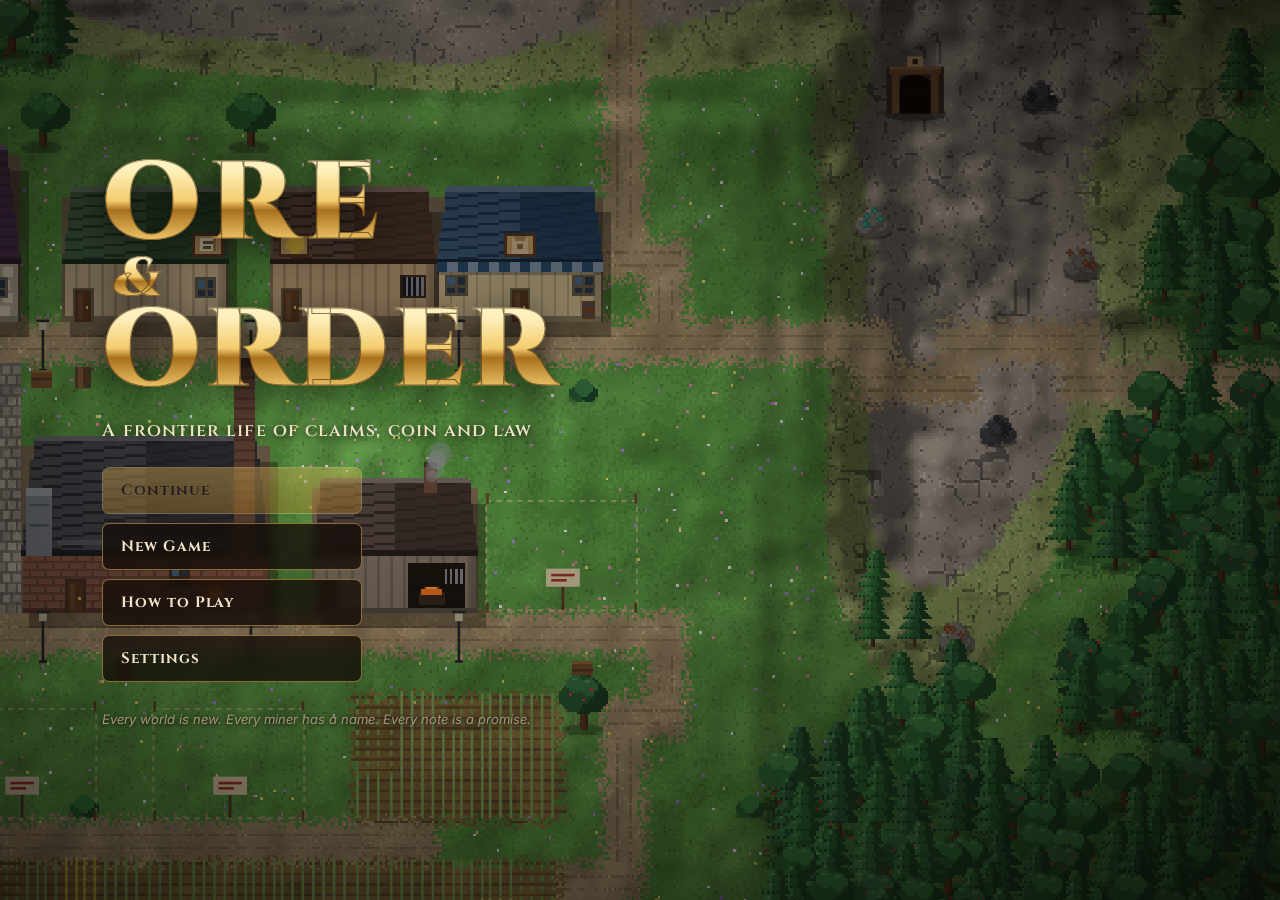
==== index.html @ 08220b55 "Ore & Order: frontier life sim with caves, quests and combat Browser game in plain JavaScript (no bu" ====
<!doctype html>
<html lang="en">
<head>
<meta charset="utf-8">
<meta name="viewport" content="width=device-width,initial-scale=1">
<title>Ore &amp; Order</title>
<link rel="preconnect" href="https://fonts.googleapis.com">
<link href="https://fonts.googleapis.com/css2?family=Cinzel:wght@600;700;900&family=Inter:wght@400;500;600;700;800&display=swap" rel="stylesheet">
<link rel="stylesheet" href="css/style.css?v=37">
</head>
<body>
<div id="app">
  <canvas id="view"></canvas>

  <!-- HUD -->
  <div id="hud" class="hidden">
    <div id="hudTL" class="glass">
      <img id="hPortrait" alt="" onclick="togglePanel('char')">
      <div class="who"><b id="hName"></b><span id="hRank"></span>
        <div class="bars">
          <div class="bar energy"><i id="hEnergy"></i><span>⚡ <em id="hEnergyN"></em></span></div>
          <div class="bar hunger"><i id="hHunger"></i><span>🍞 <em id="hHungerN"></em></span></div>
          <div class="bar hp" data-tip="Health. It comes back slowly out of a fight. Bandages and tonics heal at once."><i id="hHp"></i><span>❤ <em id="hHpN"></em></span></div>
          <div class="bar sta" data-tip="Stamina. Attacks and rolls use it. It refills in a moment."><i id="hSta"></i><span>💨 <em id="hStaN"></em></span></div>
        </div>
        <button id="eatBtn" onclick="eatQuick()" data-tip="Eat a loaf of bread (F). Buy bread at the Bakery or a store, or eat stew at the Inn.">🍞 Eat <b id="hBread">0</b></button>
        <div id="hPlot" class="plotline"></div>
      </div>
    </div>
    <div id="hudTC" class="glass">
      <div class="clockrow"><b id="hDay"></b><span id="hTime"></span><span id="hWeather"></span></div>
      <div class="sunline"><i id="sunDot"></i></div>
    </div>
    <div id="hudTR">
      <div class="glass wallet-h">
        <div data-tip="Bank notes: paper money the Bank issues"><img class="ico" id="icNotes"><b id="wNotes"></b></div>
        <div data-tip="Silver coins"><img class="ico" id="icSilver"><b id="wSilver"></b></div>
        <div data-tip="Gold coins"><img class="ico" id="icGold"><b id="wGold"></b></div>
        <div data-tip="What one bank note buys, in cents of silver. 100¢ = full value."><small>NOTE</small><b id="wValue"></b></div>
        <div data-tip="Carry load"><small>LOAD</small><b id="wLoad"></b></div>
      </div>
      <div class="glass mm"><canvas id="minimap" width="240" height="180"></canvas><button class="mmbtn" onclick="UI.overlay=!UI.overlay" data-tip="Ownership map (M)">⛳</button></div>
    </div>
    <div id="goalBox" class="glass" onclick="togglePanel('goals')" data-tip="Your next goal. Click for all goals (G)."></div>
    <div id="eventBar"></div>
    <div id="mayorBadge" class="glass hidden"></div>
    <div id="feed"></div>
    <div id="equipBar" class="glass"></div>
    <div id="quickbar" class="glass"></div>
    <div id="wantedBar"></div>
    <div id="questTrack" class="glass hidden" onclick="togglePanel('quests')" data-tip="Your tracked quest. Click for all quests (Q)."></div>
    <div id="hotbar" class="glass">
      <button data-p="pack" onclick="togglePanel('pack')"><span>🎒</span>Pack<kbd>I</kbd></button>
      <button data-p="char" onclick="togglePanel('char')"><span>🤠</span>Character<kbd>C</kbd></button>
      <button data-p="land" onclick="togglePanel('land')"><span>📜</span>Land<kbd>L</kbd></button>
      <button data-p="journal" onclick="togglePanel('journal')"><span>📓</span>Journal<kbd>J</kbd></button>
      <button data-p="town" onclick="togglePanel('town')"><span>🏛</span>Town<kbd>T</kbd></button>
      <button data-p="craft" onclick="togglePanel('craft')"><span>🔨</span>Craft<kbd>K</kbd></button>
      <button data-p="props" onclick="togglePanel('props')"><span>🏪</span>Business<kbd>P</kbd></button>
      <button data-p="quests" onclick="togglePanel('quests')"><span>📜</span>Quests<kbd>Q</kbd></button>
      <button data-p="goals" onclick="togglePanel('goals')"><span>🎯</span>Goals<kbd>G</kbd></button>
      <button data-p="leaders" onclick="togglePanel('leaders')"><span>🏆</span>Leaders<kbd>B</kbd></button>
      <button onclick="UI.overlay=!UI.overlay"><span>⛳</span>Owners<kbd>M</kbd></button>
      <button onclick="showScreen('pause')"><span>☰</span>Menu<kbd>Esc</kbd></button>
    </div>
    <div id="toasts"></div>
  </div>

  <!-- slide-over panel -->
  <aside id="panel" class="glass"><header><h2 id="panelTitle"></h2><button class="x" onclick="closePanel()">✕</button></header><div id="panelBody"></div></aside>

  <!-- building window -->
  <div id="win"><div class="winbox glass">
    <div class="winleft"><img id="winPortrait" alt=""><h2 id="winName"></h2><p id="winGreet"></p><div id="winSide"></div><button class="leave" onclick="closeWin()">Leave <kbd>Esc</kbd></button></div>
    <div id="winBody"></div></div></div>

  <!-- dialogue -->
  <div id="dialog" class="glass"><img id="dlgPortrait" alt=""><div class="dlgmain"><div id="dlgName"></div><div id="dlgMood"></div><p id="dlgText"></p><div id="dlgOpts"></div></div></div>

  <div id="mg"><div class="mgbox glass"><header><img id="mgIcon" class="ico big" alt=""><div><h2 id="mgTitle"></h2><p id="mgHelp"></p></div></header>
    <canvas id="mgCanvas"></canvas><footer><span id="mgStatus"></span><button id="mgSkip" onclick="mgSkip()">Do it the plain way (Fair)</button><button id="mgAgain" class="gold" onclick="mgAgain()">Again</button><button id="mgQuit" onclick="mgClose()">Stop</button></footer></div></div>
  <div id="elect"><div class="glass electbox" id="electBody"></div></div>
  <div id="fader"><span></span></div>
  <div id="tooltip"></div>

  <!-- screens -->
  <section id="loading" class="screen"><div class="loadbox"><div class="spinner"></div><p>Surveying the valley...</p></div></section>

  <section id="title" class="screen">
    <div class="titlebox">
      <div class="logo"><span class="l1">ORE</span><span class="amp">&amp;</span><span class="l2">ORDER</span></div>
      <p class="sub">A frontier life of claims, coin and law</p>
      <div class="menu">
        <button class="gold" id="btnContinue" onclick="loadGame()">Continue</button>
        <button onclick="openCreator()">New Game</button>
        <button onclick="showScreen('howto')">How to Play</button>
        <button onclick="showScreen('settings')">Settings</button>
      </div>
      <p class="foot">Every world is new. Every miner has a name. Every note is a promise.</p>
    </div>
  </section>

  <section id="newgame" class="screen">
    <div class="sheet glass">
      <h1>A New Arrival</h1>
      <div class="creator">
        <div class="cleft"><img id="ngPortrait" alt=""><label>Name<input id="ngName" maxlength="24"></label>
          <label>Skin</label><div id="ngSkins" class="swatches"></div><label>Hair</label><div id="ngHairs" class="swatches"></div></div>
        <div class="cright"><label>Background</label><div id="ngBgs"></div>
          <label>World seed <small class="dim">(the same seed makes the same valley)</small></label>
          <div class="row"><input id="ngSeed" type="number"><button onclick="NEW.seed=Math.floor(Math.random()*9e8);renderCreator()">🎲 New valley</button></div></div>
      </div>
      <div class="row end"><button onclick="showScreen('title')">Back</button><button class="gold big" onclick="beginNew()">Enter the valley</button></div>
    </div>
  </section>

  <section id="howto" class="screen">
    <div class="sheet glass howto">
      <h1>How to Play</h1>
      <div class="cols">
        <div><h3>Move and act</h3><ul>
          <li><kbd>W</kbd><kbd>A</kbd><kbd>S</kbd><kbd>D</kbd> or arrow keys to walk. Or click the ground.</li>
          <li><kbd>E</kbd> or <kbd>Space</kbd> to enter a door, talk to a person, or strike a deposit. Hold it to keep mining.</li>
          <li>Mouse wheel or <kbd>+</kbd> <kbd>-</kbd> to zoom.</li>
          <li><kbd>F</kbd> eat bread. <kbd>I</kbd> Pack · <kbd>C</kbd> Character · <kbd>L</kbd> Land · <kbd>J</kbd> Journal · <kbd>T</kbd> Town · <kbd>Q</kbd> Quests · <kbd>M</kbd> Owners map.</li></ul>
        <h3>Fight</h3><ul>
          <li>Click to attack at the mouse pointer (or hold <kbd>X</kbd>). Click again fast for a combo. The last hit of a combo hits hardest.</li>
          <li>Hold the click to charge a heavy blow. It breaks through and knocks enemies back.</li>
          <li><kbd>Shift</kbd> or right-click to roll. A roll at the last moment is a <b>perfect dodge</b>: time slows and your next hit is critical.</li>
          <li>Guns need cartridges. <kbd>R</kbd> reloads. Quick bar: <kbd>1</kbd> bandage · <kbd>2</kbd> tonic · <kbd>3</kbd> dynamite · <kbd>4</kbd> torch · <kbd>5</kbd> food.</li>
          <li>If your health reaches zero you wake at the inn. The doctor takes a quarter of your notes.</li></ul>
        <h3>Stay alive</h3><ul><li>Mining and work use energy. Sleep at the Inn.</li><li>Hunger goes down all day. Eat bread or stew.</li><li>If energy reaches zero you collapse and pay a doctor.</li></ul></div>
        <div><h3>Land and law</h3><ul>
          <li>Ore belongs to the owner of the plot. Stake Crown land at the Land Office.</li>
          <li>Buy land from its owner, or lease mining rights for 3 days.</li>
          <li>Claim jumping (mining land that is not yours) can get you fined.</li>
          <li>Owners pay land tax each day. Three unpaid days and the Crown takes the plot.</li></ul>
        <h3>Work and trade</h3><ul><li>Sell ore at the Market. Prices fall when the shelves are full.</li><li>The Refinery turns ore into metal. The Smithy turns metal into tools. Work shifts there for wages.</li><li>Tools change your stats. A pickaxe gives more ore. A lantern lets you mine at night.</li></ul></div>
        <div><h3>Shops and demand</h3><ul>
          <li>The town wants bread, fuel and tools every day. Shops never quite keep up. The notice board in the plaza lists orders: deliver goods there for good money.</li>
          <li>Craft at a furnace, an anvil or an oven (<kbd>K</kbd>). Cut timber with an axe. Harvest wheat in the fields.</li>
          <li>Buy any business, or buy a town lot and build one. You set its prices, what it makes and the wage (<kbd>P</kbd>).</li>
          <li>Stand for mayor at Town Hall. The mayor sets taxes, the bread price cap, note printing and town projects.</li>
          <li>Goals (<kbd>G</kbd>) and weekly challenges give rewards. The Leaderboard (<kbd>B</kbd>) ranks you against the town each week.</li></ul>
        <h3>Caves, quests and the law</h3><ul>
          <li>Seven caves lie in the hills. Each level is deeper and more dangerous. Mine gem veins with a pickaxe. Dynamite opens cracked walls with hidden rooms.</li>
          <li>A <b>!</b> over a person means a quest. A <b>?</b> means they wait for you. The main story starts with the mayor.</li>
          <li>People have families and friends. If you hurt or kill a person, the sheriff hunts you and their kin want revenge. Kill twice and a posse rides out. Surrender to the sheriff to settle.</li>
          <li>The Sheriff posts bounties. Some want the outlaw alive: beat them until they give up, press <kbd>E</kbd> to tie them and walk them in.</li>
          <li>Own a plot to farm: till with a hoe, plant seeds, water with a can. Buy chickens, sheep, cows and pigs at the Ranch.</li></ul>
        <h3>Money</h3><ul>
          <li>Three kinds of money: <b>bank notes</b> (paper), <b>silver coins</b> and <b>gold coins</b>.</li>
          <li>The Bank keeps silver and gold in its vault. A note keeps its full value while the vault holds enough metal.</li>
          <li>Town Hall prints new notes to pay its bills. Too many notes and each note buys less: prices go up.</li>
          <li>If the vault runs low, the Bank stops changing notes for coin.</li>
          <li>The Mint makes coins from silver and gold ingots.</li>
          <li>Borrow from the Bank against your land. Repay in 10 days or lose the land.</li></ul></div>
      </div>
      <div class="row end"><button class="gold" onclick="showScreen(S.demo?'title':'pause')">Back</button></div>
    </div>
  </section>

  <section id="settings" class="screen">
    <div class="sheet glass narrow"><h1>Settings</h1>
      <div class="set"><label>Master volume</label><input type="range" min="0" max="1" step=".05" data-set="master"></div>
      <div class="set"><label>Sound effects</label><input type="range" min="0" max="1" step=".05" data-set="sfx"></div>
      <div class="set"><label>Ambience</label><input type="range" min="0" max="1" step=".05" data-set="amb"></div>
      <div class="set"><label>Music</label><input type="range" min="0" max="1" step=".05" data-set="music"></div>
      <div class="set"><label>Game speed <small class="dim">(game minutes each second)</small></label><input type="range" min="3" max="20" step="1" data-set="speed"><b id="spdVal"></b></div>
      <div class="set"><label>Particle effects</label><input type="range" min=".25" max="1" step=".25" data-set="fx"></div>
      <div class="row end"><button class="gold" onclick="showScreen(S.demo?'title':'pause')">Back</button></div>
    </div>
  </section>

  <section id="workshop" class="screen">
    <div class="sheet glass workshop"><h1>Quest Workshop</h1>
      <p class="dim">Write your own quests in the quest script. Check finds mistakes. Load adds the quests to this game and keeps them in this browser for every new game.</p>
      <div class="wsgrid"><textarea id="wsText" spellcheck="false"></textarea><div id="wsOut" class="wsout"></div></div>
      <div class="row end"><button onclick="wsHelp()">Script reference</button><button onclick="$('#wsText').value=WORKSHOP_SAMPLE;wsCheck()">Example quest</button><button onclick="wsCheck()">Check</button><button class="gold" onclick="wsLoad()">Load into the game</button><button onclick="showScreen(S.demo?'title':'pause')">Back</button></div>
    </div>
  </section>

  <section id="pause" class="screen">
    <div class="titlebox small"><div class="logo sm"><span class="l1">ORE</span><span class="amp">&amp;</span><span class="l2">ORDER</span></div>
      <div class="menu"><button class="gold" onclick="resume()">Resume</button><button onclick="saveGame()">Save game</button><button onclick="showScreen('howto')">How to Play</button><button onclick="openWorkshop()">Quest Workshop</button><button onclick="showScreen('settings')">Settings</button><button onclick="quitToTitle()">Save and quit to title</button></div></div>
  </section>
</div>

<script src="js/core.js?v=37"></script>
<script src="js/world.js?v=37"></script>
<script src="js/econ.js?v=37"></script>
<script src="js/biz.js?v=37"></script>
<script src="js/events.js?v=37"></script>
<script src="js/data2.js?v=37"></script>
<script src="js/npc.js?v=37"></script>
<script src="js/fx.js?v=37"></script>
<script src="js/render.js?v=37"></script>
<script src="js/icons2.js?v=37"></script>
<script src="js/sprites2.js?v=37"></script>
<script src="js/ents.js?v=37"></script>
<script src="js/combat.js?v=37"></script>
<script src="js/caves.js?v=37"></script>
<script src="js/quests.js?v=37"></script>
<script src="js/social.js?v=37"></script>
<script src="js/farm.js?v=37"></script>
<script src="js/questdata.js?v=37"></script>
<script src="js/ui.js?v=37"></script>
<script src="js/ui2.js?v=37"></script>
<script src="js/ui3.js?v=37"></script>
<script src="js/minigames.js?v=37"></script>
<script src="js/main.js?v=37"></script>
<script>
  // static icons and settings bindings
  document.getElementById('icNotes').src=iconOf('notes');document.getElementById('icSilver').src=iconOf('silver');document.getElementById('icGold').src=iconOf('gold');
  document.querySelectorAll('[data-set]').forEach(el=>{const k=el.dataset.set;el.value=SET[k];const upd=()=>{SET[k]=+el.value;if(k==='speed')document.getElementById('spdVal').textContent=SET.speed;saveSettings()};el.oninput=upd;upd()});
</script>
</body>
</html>
---- css/style.css ----
:root{
  --ink:#120d08;--glass:rgba(24,18,12,.86);--glass2:rgba(38,29,20,.92);--line:rgba(212,165,74,.32);--line2:rgba(212,165,74,.6);
  --brass:#d4a54a;--brass2:#f3cc6e;--text:#f1e4c8;--dim:#a8957a;--red:#e8705e;--green:#9ad672;--blue:#86b8e6;--warn:#f0b050;
  --shadow:0 10px 40px rgba(0,0,0,.55),0 2px 0 rgba(255,220,150,.06) inset;
  --serif:'Cinzel',Georgia,serif;--sans:'Inter',system-ui,'Segoe UI',sans-serif}
*{box-sizing:border-box}
html,body{margin:0;height:100%;background:#0c0906;color:var(--text);font:13px/1.45 var(--sans);overflow:hidden;user-select:none}
#app{position:fixed;inset:0}
#view{position:absolute;inset:0;width:100%;height:100%;display:block}
.hidden{display:none!important}
.dim{color:var(--dim)}.bad{color:var(--red)}.good{color:var(--green)}.warn{color:var(--warn)}small{font-size:11px}
kbd{display:inline-block;min-width:18px;padding:0 5px;border:1px solid var(--line2);border-bottom-width:2px;border-radius:4px;font:700 10px var(--sans);color:var(--brass2);text-align:center;background:rgba(0,0,0,.3)}
.glass{background:linear-gradient(180deg,var(--glass2),var(--glass));border:1px solid var(--line);border-radius:12px;box-shadow:var(--shadow);backdrop-filter:blur(6px)}
button{font:600 12px var(--sans);color:var(--text);background:linear-gradient(180deg,#3a2c1e,#2a2016);border:1px solid var(--line2);border-radius:7px;padding:5px 10px;cursor:pointer;transition:transform .08s,background .15s,box-shadow .15s}
button:hover{background:linear-gradient(180deg,#4a3826,#33271a);box-shadow:0 0 0 1px var(--brass) inset,0 0 14px rgba(212,165,74,.25)}
button:active{transform:translateY(1px)}
button:disabled{opacity:.38;cursor:default;box-shadow:none}
button.gold{background:linear-gradient(180deg,#e9bd5c,#b8862a);color:#2a1a08;border-color:#ffe29a;text-shadow:0 1px 0 rgba(255,255,255,.3)}
button.gold:hover{background:linear-gradient(180deg,#f6cf72,#c8963a)}
button.big{padding:9px 16px;font-size:13px}
input{font:600 13px var(--sans);color:var(--text);background:rgba(0,0,0,.35);border:1px solid var(--line2);border-radius:7px;padding:7px 10px;outline:none}
input:focus{border-color:var(--brass2);box-shadow:0 0 0 3px rgba(212,165,74,.18)}
input[type=range]{padding:0;accent-color:var(--brass);width:220px}
h1,h2,h3,h4{font-family:var(--serif);color:var(--brass2);margin:0}
h4{font-size:12px;letter-spacing:.08em;margin:14px 0 6px;text-transform:uppercase;color:var(--brass)}
.ico{width:20px;height:20px;image-rendering:pixelated;vertical-align:middle}.ico.big{width:36px;height:36px}
.row{display:flex;gap:8px;align-items:center;flex-wrap:wrap;margin:8px 0}.row.end{justify-content:flex-end;margin-top:18px}
.row>span{min-width:70px;color:var(--dim)}

/* ---------- HUD ---------- */
#hud{position:absolute;inset:0;pointer-events:none;transition:opacity .3s}
#hud.dim{opacity:.25}
#hud>*{pointer-events:auto}
#hudTL{position:absolute;left:14px;top:14px;display:flex;gap:10px;padding:10px 14px 10px 10px;align-items:center}
#hPortrait{width:64px;height:64px;border-radius:10px;border:2px solid var(--brass);image-rendering:pixelated;cursor:pointer;background:#2a1e14}
.who b{font:700 15px var(--serif);color:var(--text);display:block}.who #hRank{font-size:11px;color:var(--brass2);letter-spacing:.06em;text-transform:uppercase}
.bars{display:flex;flex-direction:column;gap:4px;margin-top:6px;width:190px}
.bar{position:relative;height:14px;background:rgba(0,0,0,.45);border-radius:7px;overflow:hidden;border:1px solid rgba(255,255,255,.08)}
.bar i{position:absolute;left:0;top:0;bottom:0;border-radius:7px;transition:width .3s}
.bar.energy i{background:linear-gradient(90deg,#3a8ad0,#7ad0ff)}.bar.hunger i{background:linear-gradient(90deg,#c87a2a,#f0c060)}
.bar.low i{animation:pulse 1s infinite}
.bar span{position:absolute;left:8px;top:-1px;font:700 10px var(--sans);text-shadow:0 1px 2px #000}
.bar em{font-style:normal}
@keyframes pulse{50%{filter:brightness(1.8)}}
.plotline{font-size:11px;color:var(--dim);margin-top:5px;max-width:240px;white-space:nowrap;overflow:hidden;text-overflow:ellipsis}
#hudTC{position:absolute;left:50%;top:14px;transform:translateX(-50%);padding:8px 18px 10px;min-width:250px;text-align:center}
.clockrow{display:flex;gap:12px;justify-content:center;align-items:baseline}
.clockrow b{font:700 15px var(--serif);color:var(--brass2)}#hTime{font:800 18px var(--sans);letter-spacing:.04em}#hWeather{color:var(--dim);font-size:12px}
.sunline{position:relative;height:6px;margin-top:6px;border-radius:3px;background:linear-gradient(90deg,#1a2240,#e08a40 10%,#8ac8f0 30%,#8ac8f0 70%,#e0703a 88%,#1a2240)}
#sunDot{position:absolute;top:-4px;width:14px;height:14px;margin-left:-7px;border-radius:50%;background:radial-gradient(#fff6c0,#ffc040);box-shadow:0 0 12px #ffb020;transition:left .3s}
#sunDot.moon{background:radial-gradient(#ffffff,#c8d4ff);box-shadow:0 0 10px #a8b8ff}
#hudTR{position:absolute;right:14px;top:14px;display:flex;flex-direction:column;gap:8px;align-items:flex-end}
.wallet-h{display:flex;gap:14px;padding:8px 14px;align-items:center}
.wallet-h div{display:flex;flex-direction:column;align-items:center;gap:1px;min-width:34px}
.wallet-h b{font:800 13px var(--sans)}.wallet-h small{font-size:9px;color:var(--dim);letter-spacing:.1em}
.wallet-h #wValue small{display:block;font-size:8px;color:var(--red)}
.mm{position:relative;padding:6px;line-height:0}
#minimap{width:240px;height:180px;border-radius:8px;image-rendering:pixelated}
.mmbtn{position:absolute;right:10px;bottom:10px;padding:2px 7px;font-size:14px}
#feed{position:absolute;left:14px;bottom:86px;width:420px;display:flex;flex-direction:column-reverse;gap:3px;pointer-events:none!important}
.fl{font-size:12px;padding:4px 10px;background:rgba(14,10,6,.6);border-left:3px solid var(--line2);border-radius:4px;text-shadow:0 1px 2px #000}
.c-law{border-color:#e8705e}.c-bank{border-color:#86b8e6}.c-land{border-color:#9ad672}.c-econ{border-color:#d4a54a}.c-you{border-color:#f3e3c0}.c-people{border-color:#b48af0}
#equipBar{position:absolute;left:14px;bottom:14px;display:flex;gap:6px;padding:7px}
.eq{position:relative;width:44px;height:44px;border-radius:8px;background:rgba(0,0,0,.35);border:1px solid var(--line);display:grid;place-items:center}
.eq .ico{width:32px;height:32px}.eq.empty{opacity:.35}
.eq i{position:absolute;left:4px;bottom:3px;height:3px;border-radius:2px;background:var(--green);max-width:36px}
#hotbar{position:absolute;left:50%;bottom:14px;transform:translateX(-50%);display:flex;gap:4px;padding:6px}
#hotbar button{display:flex;flex-direction:column;align-items:center;gap:1px;min-width:66px;padding:5px 6px 4px;font-size:11px;background:transparent;border-color:transparent}
#hotbar button span{font-size:18px;line-height:1.1}
#hotbar button kbd{margin-top:2px;font-size:9px}
#hotbar button:hover,#hotbar button.on{background:rgba(212,165,74,.14);border-color:var(--line2)}
#toasts{position:absolute;left:50%;top:84px;transform:translateX(-50%);display:flex;flex-direction:column;gap:6px;align-items:center;pointer-events:none!important;width:min(560px,90vw)}
.toast{display:flex;gap:10px;align-items:center;padding:9px 16px;border-radius:10px;background:rgba(22,16,10,.94);border:1px solid var(--line2);box-shadow:0 8px 30px rgba(0,0,0,.5);animation:tin .35s cubic-bezier(.2,1.4,.4,1);font-weight:500;max-width:100%}
.toast .ti{display:grid;place-items:center;width:22px;height:22px;border-radius:50%;background:var(--brass);color:#1a1208;font-weight:900;font-size:12px;flex:none}
.toast.bad{border-color:var(--red)}.toast.bad .ti{background:var(--red)}.toast.good .ti{background:var(--green)}.toast.law{border-color:#c890ff}.toast.law .ti{background:#c890ff}
.toast.level .ti{background:#7ad0ff}.toast.ach{background:linear-gradient(90deg,#3a2a10,#1e160c);border-color:var(--brass2);box-shadow:0 0 30px rgba(243,204,110,.35);font-size:14px}
.toast.ach .ti{background:none;font-size:20px;width:auto}
.toast.out{animation:tout .5s forwards}
@keyframes tin{from{opacity:0;transform:translateY(-14px) scale(.9)}}@keyframes tout{to{opacity:0;transform:translateY(-10px)}}

/* ---------- side panel ---------- */
#panel{position:absolute;right:14px;top:280px;bottom:84px;width:400px;display:flex;flex-direction:column;transform:translateX(440px);opacity:0;transition:transform .3s cubic-bezier(.2,.9,.3,1),opacity .25s;pointer-events:none}
#panel.open{transform:none;opacity:1;pointer-events:auto}
#panel header,.winbox header{display:flex;justify-content:space-between;align-items:center;padding:12px 14px;border-bottom:1px solid var(--line)}
#panel h2{font-size:17px}.x{padding:3px 9px}
#panelBody{overflow:auto;padding:4px 14px 16px;flex:1}
#panelBody::-webkit-scrollbar,#winBody::-webkit-scrollbar{width:8px}#panelBody::-webkit-scrollbar-thumb,#winBody::-webkit-scrollbar-thumb{background:var(--line2);border-radius:4px}
.wallet{display:grid;grid-template-columns:1fr 1fr;gap:6px;margin-top:10px}
.wallet>div{display:grid;grid-template-columns:24px 1fr;grid-template-rows:auto auto;column-gap:6px;align-items:center;padding:7px 9px;border-radius:8px;background:rgba(0,0,0,.28);border:1px solid var(--line)}
.wallet .ico{grid-row:span 2;width:24px;height:24px}.wallet b{font-size:14px}.wallet small{color:var(--dim)}
.wallet.small{grid-template-columns:1fr;gap:4px}.wallet.small>div{padding:4px 8px;display:flex;gap:6px}
.bankico{font-size:18px;grid-row:span 2}
.loadbar{position:relative;height:18px;border-radius:9px;background:rgba(0,0,0,.4);margin:10px 0;overflow:hidden;border:1px solid var(--line)}
.loadbar i{position:absolute;inset:0 auto 0 0;background:linear-gradient(90deg,#6a4a22,#b8862a)}.loadbar span{position:relative;z-index:1;padding-left:10px;font-size:11px;font-weight:700;line-height:18px}
.grid{display:grid;grid-template-columns:repeat(3,1fr);gap:6px}
.slot{position:relative;display:flex;flex-direction:column;align-items:center;gap:3px;padding:8px 4px;border-radius:9px;background:rgba(0,0,0,.28);border:1px solid var(--line);text-align:center}
.slot .cnt{position:absolute;top:4px;right:7px;font-weight:800;color:var(--brass2)}.slot .nm{font-size:11px}.slot button{padding:2px 8px;font-size:11px}
.eqrow{display:flex;gap:8px;align-items:center;padding:6px 0;border-bottom:1px solid rgba(212,165,74,.12);flex-wrap:wrap}
.slotname{width:40px;text-transform:uppercase;font-size:10px;color:var(--dim);letter-spacing:.08em}
.eqrow .dim{font-size:11px;flex:1 1 100%;padding-left:48px}.eqrow button{margin-left:auto;padding:2px 8px;font-size:11px}
.dur{width:60px;height:5px;border-radius:3px;background:rgba(0,0,0,.4);overflow:hidden}.dur i{display:block;height:100%;background:var(--green)}
.charhead{display:flex;gap:12px;align-items:center;margin-top:10px}.portrait{width:96px;height:96px;border-radius:12px;border:2px solid var(--brass);image-rendering:pixelated}
.rank{color:var(--brass2);font-family:var(--serif);font-weight:700}.nw{margin-top:4px}.nw b{color:var(--green);font-size:15px}
.chart{width:100%;margin-top:6px;border-radius:8px;background:rgba(0,0,0,.25);border:1px solid rgba(212,165,74,.15)}
.skill{margin:8px 0}.skill .lvl{float:right;color:var(--brass2);font-weight:700}.xpbar{height:7px;border-radius:4px;background:rgba(0,0,0,.4);margin:4px 0;overflow:hidden}.xpbar i{display:block;height:100%;background:linear-gradient(90deg,#7a5a20,#f3cc6e)}
.rep{position:relative;height:10px;border-radius:5px;background:linear-gradient(90deg,#c84a3a,#4a4038 50%,#5aa04a)}.rep i{position:absolute;top:-4px;width:6px;height:18px;margin-left:-3px;background:#fff;border-radius:3px;box-shadow:0 0 6px #000}
table{width:100%;border-collapse:collapse}td,th{padding:5px 4px;border-bottom:1px solid rgba(212,165,74,.12);text-align:left;vertical-align:middle}th{font-size:10px;color:var(--dim);letter-spacing:.08em;text-transform:uppercase;font-weight:600}
.kv td:last-child{text-align:right;font-weight:600}
.achs{display:grid;grid-template-columns:1fr 1fr;gap:6px}.ach{padding:7px 8px;border-radius:8px;background:rgba(0,0,0,.25);border:1px solid rgba(255,255,255,.06);opacity:.45;display:grid;grid-template-columns:22px 1fr;column-gap:6px}
.ach span{grid-row:span 2;filter:grayscale(1)}.ach b{font-size:11px}.ach small{color:var(--dim);font-size:10px}.ach.got{opacity:1;border-color:var(--brass);background:linear-gradient(135deg,rgba(212,165,74,.18),rgba(0,0,0,.2))}.ach.got span{filter:none}
.deed{padding:9px 11px;border-radius:9px;background:rgba(0,0,0,.25);border:1px solid var(--line);margin:6px 0}.deed>div{margin-top:5px;display:flex;gap:6px;flex-wrap:wrap}
.deed.offer{border-color:var(--brass2);background:rgba(212,165,74,.1)}
.dep{display:inline-flex;align-items:center;gap:3px;padding:2px 6px;border-radius:5px;background:rgba(255,255,255,.05);font-size:11px}.dep .ico{width:16px;height:16px}.vein{color:#fff;background:#b8862a;padding:0 4px;border-radius:3px;font-size:9px}
.chk{display:flex;gap:8px;align-items:center;cursor:pointer}
.chips{display:flex;gap:5px;flex-wrap:wrap;margin:10px 0}.chip{padding:3px 10px;border-radius:12px;font-size:11px}.chip.on{background:var(--brass);color:#1a1208}
.journal .je,.je{padding:6px 8px 6px 10px;border-left:3px solid var(--line2);margin:4px 0;background:rgba(0,0,0,.2);border-radius:4px;font-size:12px}.jt{display:block;font-size:10px;color:var(--dim)}
.tabs{display:flex;gap:4px;margin:10px 0 6px;border-bottom:1px solid var(--line);padding-bottom:6px;flex-wrap:wrap}.tab{background:transparent;border-color:transparent}.tab.on{background:rgba(212,165,74,.18);border-color:var(--line2);color:var(--brass2)}
.stats4{display:grid;grid-template-columns:repeat(4,1fr);gap:6px;margin:8px 0}.stats4>div{padding:8px;border-radius:8px;background:rgba(0,0,0,.28);border:1px solid var(--line);text-align:center}.stats4 small{display:block;color:var(--dim);font-size:10px}.stats4 b{font-size:15px}
.census tr{cursor:pointer}.census tr:hover td{background:rgba(212,165,74,.08)}.dot{display:inline-block;width:9px;height:9px;border-radius:50%;margin-right:4px}
.prices td{padding:4px}.prices .btns{white-space:nowrap}.prices .btns button{padding:2px 7px;font-size:11px;margin:1px}.spark{display:block;width:60px;height:20px}
.laws{display:flex;flex-direction:column;gap:6px;margin-top:8px}.law{padding:9px 11px;border-radius:8px;background:rgba(0,0,0,.25);border:1px solid var(--line)}.law p{margin:3px 0 0;color:var(--dim)}
.banner{padding:9px 12px;border-radius:8px;margin:8px 0;font-weight:600}.banner.bad{background:rgba(232,112,94,.15);border:1px solid var(--red);color:#ffb0a4}
.bigval{font:800 28px var(--sans);color:var(--brass2);margin:12px 0}.bigval small{display:block;font:500 12px var(--sans);color:var(--dim)}

/* ---------- building window ---------- */
#win{position:absolute;inset:0;display:grid;place-items:center;background:rgba(5,3,2,.55);opacity:0;pointer-events:none;transition:opacity .2s}
#win.show{opacity:1;pointer-events:auto}
.winbox{display:grid;grid-template-columns:230px 1fr;width:min(1020px,94vw);height:min(680px,88vh);overflow:hidden;transform:scale(.96);transition:transform .25s cubic-bezier(.2,1.3,.4,1)}
#win.show .winbox{transform:none}
.winleft{padding:18px;border-right:1px solid var(--line);background:linear-gradient(180deg,rgba(212,165,74,.08),transparent);display:flex;flex-direction:column;gap:10px}
#winPortrait{width:194px;height:194px;border-radius:12px;border:2px solid var(--brass);image-rendering:pixelated;object-fit:cover;box-shadow:0 6px 24px rgba(0,0,0,.5)}
.winleft h2{font-size:18px}#winGreet{margin:0;font-style:italic;color:var(--dim)}.leave{margin-top:auto}
#winBody{overflow:auto;padding:8px 22px 22px}
.cards{display:grid;grid-template-columns:1fr 1fr;gap:10px;margin-top:12px}.card{padding:14px;border-radius:10px;background:rgba(0,0,0,.28);border:1px solid var(--line)}.card p{color:var(--dim);margin:6px 0 10px}
.job{display:flex;gap:12px;align-items:center;padding:12px;border-radius:10px;background:rgba(0,0,0,.28);border:1px solid var(--line);margin:10px 0}.job>div{flex:1}
.prog{height:10px;border-radius:5px;background:rgba(0,0,0,.45);margin:6px 0;overflow:hidden}.prog i{display:block;height:100%;background:linear-gradient(90deg,#b8862a,#f3cc6e);transition:width .4s}
.office{display:grid;grid-template-columns:auto 1fr;gap:16px;margin-top:12px;align-items:start}#plotmap{width:400px;height:300px;border-radius:8px;border:1px solid var(--line2);cursor:crosshair;image-rendering:pixelated;display:block;margin-bottom:6px}
.office button.big{display:block;width:100%;margin:8px 0}

/* ---------- dialogue ---------- */
#dialog{position:absolute;left:50%;bottom:90px;transform:translate(-50%,30px);width:min(720px,94vw);display:flex;gap:16px;padding:16px;opacity:0;pointer-events:none;transition:all .25s cubic-bezier(.2,1.2,.4,1)}
#dialog.show{opacity:1;transform:translate(-50%,0);pointer-events:auto}
#dlgPortrait{width:128px;height:128px;border-radius:12px;border:2px solid var(--brass);image-rendering:pixelated;flex:none}
.dlgmain{flex:1}#dlgName{font:700 17px var(--serif);color:var(--brass2)}#dlgName small{font:600 11px var(--sans);margin-left:6px}#dlgMood{font-size:11px;color:var(--dim)}
#dlgText{font-size:15px;margin:8px 0 10px;min-height:44px;line-height:1.5}
#dlgOpts{display:flex;flex-direction:column;gap:4px}#dlgOpts button{text-align:left;background:rgba(0,0,0,.25);border-color:var(--line)}#dlgOpts .k{display:inline-block;width:18px;color:var(--brass2);font-weight:800}

/* ---------- screens ---------- */
.screen{position:absolute;inset:0;display:none;place-items:center;z-index:20}
.screen.show{display:grid;animation:fadein .4s}
@keyframes fadein{from{opacity:0}}
#loading{background:radial-gradient(#1e160e,#080604)}.loadbox{text-align:center;font-family:var(--serif);color:var(--brass2);font-size:16px}
.spinner{width:46px;height:46px;margin:0 auto 14px;border:3px solid var(--line);border-top-color:var(--brass2);border-radius:50%;animation:spin 1s linear infinite}@keyframes spin{to{transform:rotate(360deg)}}
#title,#pause{background:radial-gradient(ellipse at 30% 50%,rgba(0,0,0,.15),rgba(5,3,2,.75))}
#title{justify-items:start;padding-left:8vw}
.titlebox{display:flex;flex-direction:column;gap:14px;align-items:flex-start}
.titlebox.small{align-items:center}
.logo{font-family:var(--serif);font-weight:900;line-height:.85;display:flex;flex-direction:column;filter:drop-shadow(0 6px 18px rgba(0,0,0,.7))}
.logo span{background:linear-gradient(180deg,#fff2c0 10%,#f3cc6e 45%,#a8701e 55%,#f3cc6e 90%);-webkit-background-clip:text;background-clip:text;color:transparent;-webkit-text-stroke:1px rgba(60,35,10,.6)}
.logo .l1{font-size:110px;letter-spacing:.08em}.logo .l2{font-size:110px;letter-spacing:.04em}.logo .amp{font-size:54px;margin:4px 0 4px 8px;font-style:italic}
.logo.sm .l1,.logo.sm .l2{font-size:56px}.logo.sm .amp{font-size:28px}
.sub{font:600 18px var(--serif);color:var(--text);margin:4px 0 10px;letter-spacing:.06em;text-shadow:0 2px 8px #000}
.menu{display:flex;flex-direction:column;gap:9px;width:260px}.menu button{padding:12px 18px;font:700 15px var(--serif);letter-spacing:.06em;text-align:left;background:rgba(20,14,8,.78);backdrop-filter:blur(4px)}
.menu button.gold{background:linear-gradient(180deg,#e9bd5c,#b8862a)}
.foot{color:var(--dim);font-style:italic;margin-top:14px;text-shadow:0 1px 4px #000}
.sheet{width:min(980px,94vw);max-height:90vh;overflow:auto;padding:24px 28px}.sheet.narrow{width:min(520px,94vw)}.sheet h1{font-size:28px;margin-bottom:14px}
#newgame,#howto,#settings{background:rgba(5,3,2,.7)}
.creator{display:grid;grid-template-columns:260px 1fr;gap:26px}
.cleft{display:flex;flex-direction:column;gap:8px}#ngPortrait{width:180px;height:180px;border-radius:12px;border:2px solid var(--brass);image-rendering:pixelated;align-self:center}
.cleft label,.cright label{font:700 11px var(--sans);color:var(--brass);letter-spacing:.08em;text-transform:uppercase;display:flex;flex-direction:column;gap:5px;margin-top:6px}
.swatches{display:flex;gap:6px;flex-wrap:wrap;align-items:center}.sw{width:26px;height:26px;border-radius:50%;padding:0;border:2px solid rgba(0,0,0,.5)}.sw.on{border-color:var(--brass2);box-shadow:0 0 0 2px var(--brass2)}
#ngBgs{display:grid;gap:8px}.bgcard{display:flex;flex-direction:column;align-items:flex-start;gap:3px;text-align:left;padding:12px 14px;background:rgba(0,0,0,.3)}
.bgcard b{font:700 15px var(--serif);color:var(--brass2)}.bgcard small{color:var(--text);font-size:12px;font-weight:500}.bgcard span{font-size:11px;color:var(--dim)}
.bgcard.on{border-color:var(--brass2);background:linear-gradient(135deg,rgba(212,165,74,.22),rgba(0,0,0,.3));box-shadow:0 0 0 1px var(--brass2) inset}
.howto .cols{display:grid;grid-template-columns:repeat(3,1fr);gap:22px}.howto h3{font-size:15px;margin:10px 0 6px}.howto ul{margin:0;padding-left:18px;color:var(--text)}.howto li{margin:5px 0}
.set{display:flex;align-items:center;gap:12px;justify-content:space-between;margin:12px 0}.set label{flex:1}
#fader{position:absolute;inset:0;display:grid;place-items:center;background:#000;opacity:0;pointer-events:none;z-index:15}
#fader span{font:700 22px var(--serif);color:var(--brass2)}
#fader.go{animation:fade 1.6s}
@keyframes fade{0%{opacity:0}25%{opacity:.92}70%{opacity:.92}100%{opacity:0}}
#tooltip{position:fixed;z-index:50;max-width:280px;padding:7px 10px;border-radius:7px;background:rgba(14,10,6,.96);border:1px solid var(--line2);font-size:12px;pointer-events:none;opacity:0;transition:opacity .12s}
#tooltip.show{opacity:1}
@media (max-width:900px){#panel{top:14px;width:calc(100vw - 28px)}#hudTR .mm{display:none}#feed{display:none}#hotbar button{min-width:44px;font-size:0}#hotbar button span{font-size:18px}.winbox{grid-template-columns:1fr}.winleft{display:none}.logo .l1,.logo .l2{font-size:64px}.creator,.howto .cols{grid-template-columns:1fr}#hudTC{top:auto;bottom:80px}}

/* ---------- v2: goals, events, businesses, board, elections, leaderboard ---------- */
#toasts{top:118px}
#goalBox{position:absolute;left:14px;top:142px;width:300px;padding:9px 12px;cursor:pointer;display:flex;flex-direction:column;gap:2px}
#goalBox small{font-size:9px;letter-spacing:.12em;color:var(--brass)}#goalBox b{font:700 14px var(--serif);color:var(--text)}#goalBox span{font-size:11px;color:var(--dim)}
.gbar{height:6px;border-radius:3px;background:rgba(0,0,0,.45);overflow:hidden;margin-top:4px}.gbar i{display:block;height:100%;background:linear-gradient(90deg,#4a8a3a,#9ad672);transition:width .4s}
#eventBar{position:absolute;left:50%;top:76px;transform:translateX(-50%);display:flex;gap:6px}
.ev{display:flex;gap:5px;align-items:center;padding:3px 10px 3px 7px;border-radius:14px;background:rgba(40,20,10,.85);border:1px solid #e0a040;font-size:12px;font-weight:600;animation:tin .4s;cursor:default}
.ev span{color:#ffd890}
#mayorBadge{position:absolute;left:14px;top:236px;padding:6px 12px;font-size:12px}
.c-event{border-color:#ffb040}.toast.event{border-color:#ffb040;background:linear-gradient(90deg,#3a2408,#1e160c)}.toast.event .ti{background:#ffb040}
.recipes{display:grid;grid-template-columns:repeat(auto-fill,minmax(190px,1fr));gap:8px;margin:8px 0}
.rcard{display:flex;flex-direction:column;gap:5px;padding:10px;border-radius:10px;background:rgba(0,0,0,.28);border:1px solid var(--line)}
.rcard.ok{border-color:rgba(154,214,114,.55)}.rout{display:flex;gap:8px;align-items:center}.rout b{font-size:13px}.rin{display:flex;flex-direction:column;gap:3px;font-size:12px;font-weight:700}.rcard button{align-self:flex-start}
.orders{display:flex;flex-direction:column;gap:6px;margin-top:8px}
.order{display:grid;grid-template-columns:44px 1fr auto;gap:10px;align-items:center;padding:9px 12px;border-radius:10px;background:rgba(0,0,0,.28);border:1px solid var(--line)}
.order .btns{display:flex;flex-direction:column;align-items:flex-end;gap:4px}
.pollrow{display:grid;grid-template-columns:150px 1fr 50px;gap:10px;align-items:center;margin:6px 0}.pollrow.big{grid-template-columns:200px 1fr 60px;font-size:15px}
.pbar{height:14px;border-radius:7px;background:rgba(0,0,0,.4);overflow:hidden}.pbar i{display:block;height:100%;border-radius:7px;transition:width 1.6s cubic-bezier(.2,.9,.3,1)}
#elect{position:absolute;inset:0;display:grid;place-items:center;background:rgba(5,3,2,.7);opacity:0;pointer-events:none;transition:opacity .3s;z-index:12}
#elect.show{opacity:1;pointer-events:auto}.electbox{width:min(640px,92vw);padding:26px 30px}.electbox h1{font-size:30px;margin-bottom:6px}.electbox h2{margin:18px 0 14px;font-size:22px}
.lb td{padding:5px 6px}.lb tr.you td{background:rgba(243,204,110,.14);color:var(--brass2);font-weight:700}.lb td:last-child{text-align:right;font-weight:700}
.goal{padding:8px 10px;border-radius:8px;margin:5px 0;background:rgba(0,0,0,.22);border:1px solid rgba(255,255,255,.06);display:flex;flex-direction:column;gap:2px}
.goal.done{opacity:.55}.goal.now{border-color:var(--brass2);background:linear-gradient(135deg,rgba(212,165,74,.16),rgba(0,0,0,.2))}.goal.locked{opacity:.4}.goal small{color:var(--dim)}
.policies td{padding:7px 6px}.policies .btns{white-space:nowrap;text-align:right}.policies .pv{display:inline-block;min-width:110px;text-align:center}
.card.done{border-color:var(--green);background:rgba(154,214,114,.08)}
@media (max-width:900px){#goalBox{display:none}#eventBar{top:auto;bottom:140px}}

/* ---------- v3: work mini-games, eat button ---------- */
#mg{position:absolute;inset:0;display:grid;place-items:center;background:rgba(5,3,2,.72);opacity:0;pointer-events:none;transition:opacity .2s;z-index:14}
#mg.show{opacity:1;pointer-events:auto}
.mgbox{width:min(820px,96vw);padding:14px 18px 12px;display:flex;flex-direction:column;gap:10px}
.mgbox header{display:flex;gap:12px;align-items:center}.mgbox h2{font-size:18px}.mgbox header p{margin:2px 0 0;color:var(--dim);font-size:12px}
#mgCanvas{width:100%;aspect-ratio:760/400;border-radius:10px;border:1px solid var(--line2);cursor:pointer;background:#120a06;touch-action:none}
.mgbox footer{display:flex;gap:8px;align-items:center;justify-content:flex-end}#mgStatus{margin-right:auto;color:var(--dim);font-size:12px}
#eatBtn{margin-top:6px;padding:3px 10px;font-size:12px}#eatBtn.pulse{animation:pulse 1s infinite;border-color:var(--warn)}
.worders td{vertical-align:middle}
#dlgOpts button.gold{background:linear-gradient(180deg,#e9bd5c,#b8862a);color:#2a1a08;border-color:#ffe29a;font-weight:700}#dlgOpts button.gold .k{color:#5a3a08}
/* ---- expansion: health, quick bar, quests, bounties, workshop ---- */
.bar.hp i{background:linear-gradient(90deg,#b8302a,#f0605a)}.bar.sta i{background:linear-gradient(90deg,#4a9a6a,#9ae0a0)}
#goalBox{top:184px}#mayorBadge{top:278px}
#quickbar{position:absolute;left:50%;bottom:78px;transform:translateX(-50%);display:flex;gap:5px;padding:5px}
#quickbar .qs,#quickbar .qw{position:relative;width:44px;height:44px;border-radius:8px;background:rgba(0,0,0,.35);border:1px solid var(--line);display:grid;place-items:center;cursor:pointer}
#quickbar .qs .ico{width:30px;height:30px}#quickbar .qs.empty{opacity:.35}
#quickbar .qs b{position:absolute;right:3px;bottom:1px;font:800 11px var(--sans);text-shadow:0 1px 2px #000}
#quickbar .qs kbd{position:absolute;left:2px;top:2px;min-width:12px;padding:0 3px;font-size:9px;border-bottom-width:1px}
#quickbar .qw{width:auto;min-width:64px;padding:0 6px;grid-auto-flow:column;gap:6px;border-color:var(--line2);background:rgba(212,165,74,.1);cursor:default}
#quickbar .qw .ico{width:30px;height:30px}#quickbar .qw small{font:700 11px var(--sans);color:var(--brass2)}#quickbar .fist{font-size:22px}
#wantedBar{position:absolute;left:50%;top:112px;transform:translateX(-50%);font:800 14px var(--serif);color:#ffd23f;text-shadow:0 2px 4px #000;letter-spacing:.08em;pointer-events:none}
#wantedBar:empty{display:none}
#questTrack{position:absolute;right:14px;top:276px;width:270px;padding:9px 12px;cursor:pointer;display:flex;flex-direction:column;gap:2px;border-color:rgba(255,154,64,.55)}
#questTrack small{font-size:9px;letter-spacing:.12em;color:#ff9a40}#questTrack b{font:700 14px var(--serif);color:var(--text)}#questTrack span{font-size:11px;color:var(--dim)}
.deed.poster{background:linear-gradient(180deg,rgba(232,216,168,.1),rgba(232,216,168,.04));border-color:rgba(232,216,168,.35)}
.workshop{width:min(1100px,94vw)}
.wsgrid{display:grid;grid-template-columns:1.4fr 1fr;gap:12px;margin:10px 0}
#wsText{width:100%;height:52vh;box-sizing:border-box;resize:none;background:rgba(0,0,0,.45);color:#f1e4c8;border:1px solid var(--line2);border-radius:8px;padding:10px;font:12px/1.5 Consolas,'Courier New',monospace;user-select:text;outline:none}
.wsout{height:52vh;overflow:auto;background:rgba(0,0,0,.3);border:1px solid var(--line);border-radius:8px;padding:10px;font-size:12px;user-select:text}
.wshelp{margin:0;white-space:pre-wrap;font:11px/1.5 Consolas,'Courier New',monospace;color:var(--text)}
@media (max-width:900px){#questTrack{display:none}.wsgrid{grid-template-columns:1fr}#quickbar{bottom:70px}}
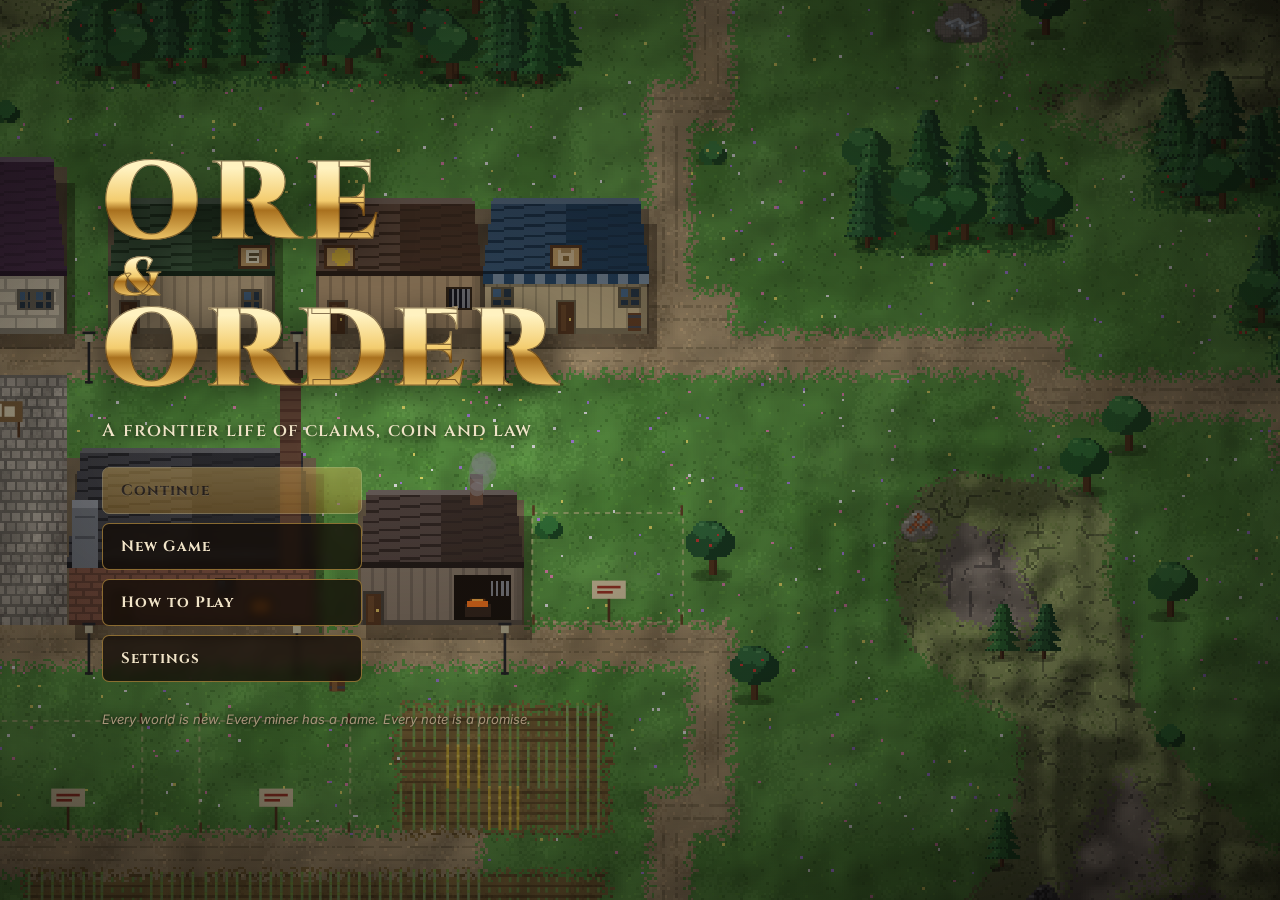
==== commit 4feabe8e: "Building sites: no more trapped player; materials over time; tear down - Fix: starting a build turne" ====
--- a/index.html
+++ b/index.html
@@ -6,7 +6,7 @@
 <title>Ore &amp; Order</title>
 <link rel="preconnect" href="https://fonts.googleapis.com">
 <link href="https://fonts.googleapis.com/css2?family=Cinzel:wght@600;700;900&family=Inter:wght@400;500;600;700;800&display=swap" rel="stylesheet">
-<link rel="stylesheet" href="css/style.css?v=37">
+<link rel="stylesheet" href="css/style.css?v=40">
 </head>
 <body>
 <div id="app">
@@ -140,6 +140,7 @@
           <li>The town wants bread, fuel and tools every day. Shops never quite keep up. The notice board in the plaza lists orders: deliver goods there for good money.</li>
           <li>Craft at a furnace, an anvil or an oven (<kbd>K</kbd>). Cut timber with an axe. Harvest wheat in the fields.</li>
           <li>Buy any business, or buy a town lot and build one. You set its prices, what it makes and the wage (<kbd>P</kbd>).</li>
+          <li>To build: mark the site on your lot, then bring 16 timber and 4 iron ingots in one trip or many, or order a wagon from the Market Hall. You can take materials back before the build starts. Tearing down your building returns half of the materials.</li>
           <li>Stand for mayor at Town Hall. The mayor sets taxes, the bread price cap, note printing and town projects.</li>
           <li>Goals (<kbd>G</kbd>) and weekly challenges give rewards. The Leaderboard (<kbd>B</kbd>) ranks you against the town each week.</li></ul>
         <h3>Caves, quests and the law</h3><ul>
@@ -186,29 +187,30 @@
   </section>
 </div>
 
-<script src="js/core.js?v=37"></script>
-<script src="js/world.js?v=37"></script>
-<script src="js/econ.js?v=37"></script>
-<script src="js/biz.js?v=37"></script>
-<script src="js/events.js?v=37"></script>
-<script src="js/data2.js?v=37"></script>
-<script src="js/npc.js?v=37"></script>
-<script src="js/fx.js?v=37"></script>
-<script src="js/render.js?v=37"></script>
-<script src="js/icons2.js?v=37"></script>
-<script src="js/sprites2.js?v=37"></script>
-<script src="js/ents.js?v=37"></script>
-<script src="js/combat.js?v=37"></script>
-<script src="js/caves.js?v=37"></script>
-<script src="js/quests.js?v=37"></script>
-<script src="js/social.js?v=37"></script>
-<script src="js/farm.js?v=37"></script>
-<script src="js/questdata.js?v=37"></script>
-<script src="js/ui.js?v=37"></script>
-<script src="js/ui2.js?v=37"></script>
-<script src="js/ui3.js?v=37"></script>
-<script src="js/minigames.js?v=37"></script>
-<script src="js/main.js?v=37"></script>
+<script src="js/core.js?v=40"></script>
+<script src="js/world.js?v=40"></script>
+<script src="js/econ.js?v=40"></script>
+<script src="js/biz.js?v=40"></script>
+<script src="js/build.js?v=40"></script>
+<script src="js/events.js?v=40"></script>
+<script src="js/data2.js?v=40"></script>
+<script src="js/npc.js?v=40"></script>
+<script src="js/fx.js?v=40"></script>
+<script src="js/render.js?v=40"></script>
+<script src="js/icons2.js?v=40"></script>
+<script src="js/sprites2.js?v=40"></script>
+<script src="js/ents.js?v=40"></script>
+<script src="js/combat.js?v=40"></script>
+<script src="js/caves.js?v=40"></script>
+<script src="js/quests.js?v=40"></script>
+<script src="js/social.js?v=40"></script>
+<script src="js/farm.js?v=40"></script>
+<script src="js/questdata.js?v=40"></script>
+<script src="js/ui.js?v=40"></script>
+<script src="js/ui2.js?v=40"></script>
+<script src="js/ui3.js?v=40"></script>
+<script src="js/minigames.js?v=40"></script>
+<script src="js/main.js?v=40"></script>
 <script>
   // static icons and settings bindings
   document.getElementById('icNotes').src=iconOf('notes');document.getElementById('icSilver').src=iconOf('silver');document.getElementById('icGold').src=iconOf('gold');
--- a/css/style.css
+++ b/css/style.css
@@ -240,3 +240,8 @@
 .wsout{height:52vh;overflow:auto;background:rgba(0,0,0,.3);border:1px solid var(--line);border-radius:8px;padding:10px;font-size:12px;user-select:text}
 .wshelp{margin:0;white-space:pre-wrap;font:11px/1.5 Consolas,'Courier New',monospace;color:var(--text)}
 @media (max-width:900px){#questTrack{display:none}.wsgrid{grid-template-columns:1fr}#quickbar{bottom:70px}}
+
+/* building site progress */
+.sitebar{position:relative;width:130px;height:14px;border-radius:7px;background:rgba(0,0,0,.45);border:1px solid var(--line);overflow:hidden;display:inline-block;vertical-align:middle}
+.sitebar i{position:absolute;left:0;top:0;bottom:0;background:linear-gradient(90deg,#8a6a3a,#d8b078)}
+.sitebar span{position:relative;font:700 10px var(--sans);padding-left:6px;text-shadow:0 1px 2px #000}
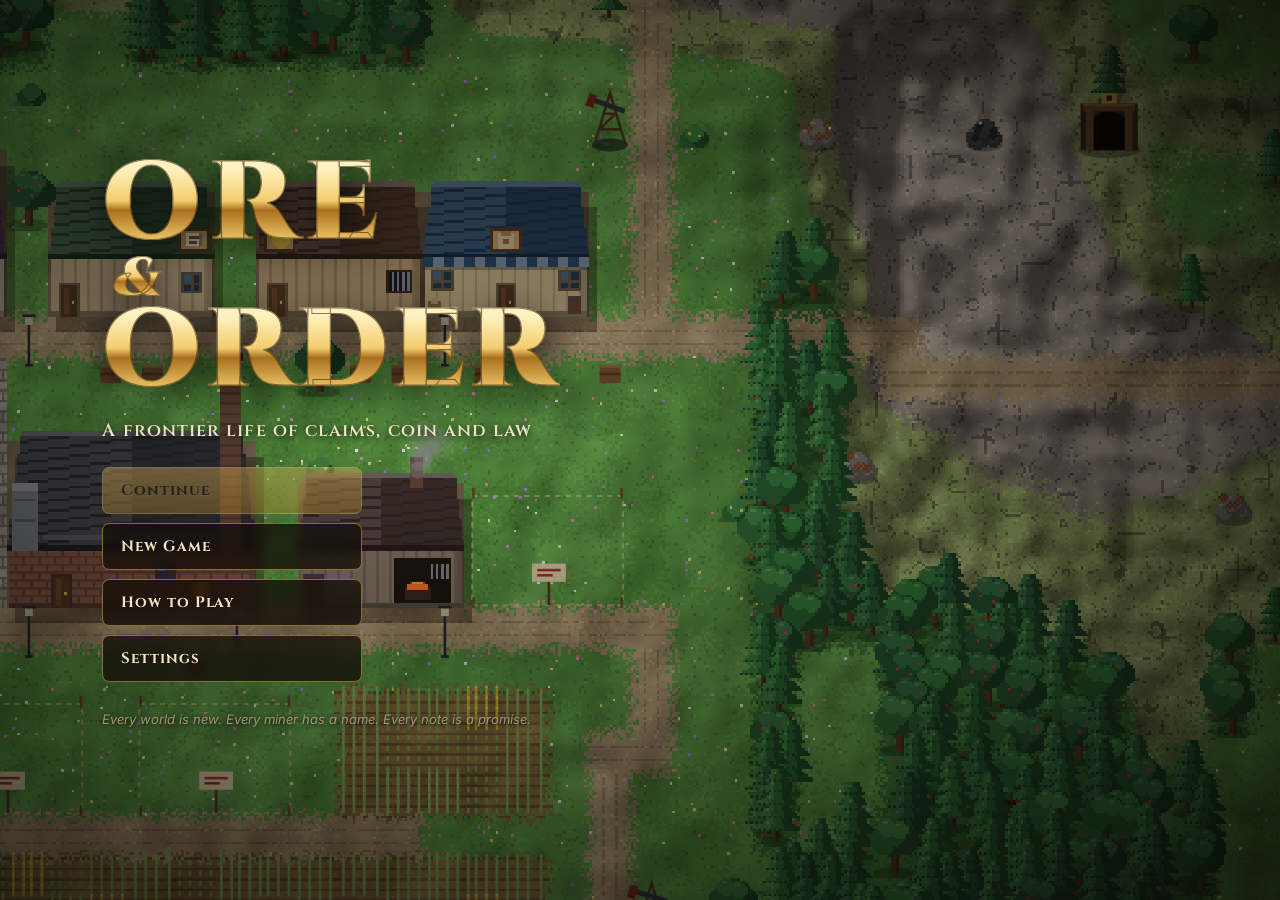
==== commit 0295ce75: "Staff and managers for the player's workshops - Staff tab: hire from applicants (interview stars, as" ====
--- a/index.html
+++ b/index.html
@@ -6,7 +6,7 @@
 <title>Ore &amp; Order</title>
 <link rel="preconnect" href="https://fonts.googleapis.com">
 <link href="https://fonts.googleapis.com/css2?family=Cinzel:wght@600;700;900&family=Inter:wght@400;500;600;700;800&display=swap" rel="stylesheet">
-<link rel="stylesheet" href="css/style.css?v=40">
+<link rel="stylesheet" href="css/style.css?v=53">
 </head>
 <body>
 <div id="app">
@@ -140,6 +140,7 @@
           <li>The town wants bread, fuel and tools every day. Shops never quite keep up. The notice board in the plaza lists orders: deliver goods there for good money.</li>
           <li>Craft at a furnace, an anvil or an oven (<kbd>K</kbd>). Cut timber with an axe. Harvest wheat in the fields.</li>
           <li>Buy any business, or buy a town lot and build one. You set its prices, what it makes and the wage (<kbd>P</kbd>).</li>
+          <li>Your workshops need staff: hire, set pay and let people go in the Staff tab of the business. Each worker gets a review every 7 days. A manager hires, fires and plans for you, but takes a daily wage and 15% of the profit.</li>
           <li>To build: mark the site on your lot, then bring 16 timber and 4 iron ingots in one trip or many, or order a wagon from the Market Hall. You can take materials back before the build starts. Tearing down your building returns half of the materials.</li>
           <li>Stand for mayor at Town Hall. The mayor sets taxes, the bread price cap, note printing and town projects.</li>
           <li>Goals (<kbd>G</kbd>) and weekly challenges give rewards. The Leaderboard (<kbd>B</kbd>) ranks you against the town each week.</li></ul>
@@ -187,30 +188,31 @@
   </section>
 </div>
 
-<script src="js/core.js?v=40"></script>
-<script src="js/world.js?v=40"></script>
-<script src="js/econ.js?v=40"></script>
-<script src="js/biz.js?v=40"></script>
-<script src="js/build.js?v=40"></script>
-<script src="js/events.js?v=40"></script>
-<script src="js/data2.js?v=40"></script>
-<script src="js/npc.js?v=40"></script>
-<script src="js/fx.js?v=40"></script>
-<script src="js/render.js?v=40"></script>
-<script src="js/icons2.js?v=40"></script>
-<script src="js/sprites2.js?v=40"></script>
-<script src="js/ents.js?v=40"></script>
-<script src="js/combat.js?v=40"></script>
-<script src="js/caves.js?v=40"></script>
-<script src="js/quests.js?v=40"></script>
-<script src="js/social.js?v=40"></script>
-<script src="js/farm.js?v=40"></script>
-<script src="js/questdata.js?v=40"></script>
-<script src="js/ui.js?v=40"></script>
-<script src="js/ui2.js?v=40"></script>
-<script src="js/ui3.js?v=40"></script>
-<script src="js/minigames.js?v=40"></script>
-<script src="js/main.js?v=40"></script>
+<script src="js/core.js?v=53"></script>
+<script src="js/world.js?v=53"></script>
+<script src="js/econ.js?v=53"></script>
+<script src="js/biz.js?v=53"></script>
+<script src="js/build.js?v=53"></script>
+<script src="js/staff.js?v=53"></script>
+<script src="js/events.js?v=53"></script>
+<script src="js/data2.js?v=53"></script>
+<script src="js/npc.js?v=53"></script>
+<script src="js/fx.js?v=53"></script>
+<script src="js/render.js?v=53"></script>
+<script src="js/icons2.js?v=53"></script>
+<script src="js/sprites2.js?v=53"></script>
+<script src="js/ents.js?v=53"></script>
+<script src="js/combat.js?v=53"></script>
+<script src="js/caves.js?v=53"></script>
+<script src="js/quests.js?v=53"></script>
+<script src="js/social.js?v=53"></script>
+<script src="js/farm.js?v=53"></script>
+<script src="js/questdata.js?v=53"></script>
+<script src="js/ui.js?v=53"></script>
+<script src="js/ui2.js?v=53"></script>
+<script src="js/ui3.js?v=53"></script>
+<script src="js/minigames.js?v=53"></script>
+<script src="js/main.js?v=53"></script>
 <script>
   // static icons and settings bindings
   document.getElementById('icNotes').src=iconOf('notes');document.getElementById('icSilver').src=iconOf('silver');document.getElementById('icGold').src=iconOf('gold');
--- a/css/style.css
+++ b/css/style.css
@@ -245,3 +245,10 @@
 .sitebar{position:relative;width:130px;height:14px;border-radius:7px;background:rgba(0,0,0,.45);border:1px solid var(--line);overflow:hidden;display:inline-block;vertical-align:middle}
 .sitebar i{position:absolute;left:0;top:0;bottom:0;background:linear-gradient(90deg,#8a6a3a,#d8b078)}
 .sitebar span{position:relative;font:700 10px var(--sans);padding-left:6px;text-shadow:0 1px 2px #000}
+
+/* staff tab */
+.stars{color:#ffd23f;letter-spacing:1px;white-space:nowrap}
+.mood{width:70px;height:8px;border-radius:4px;background:rgba(0,0,0,.45);overflow:hidden}.mood i{display:block;height:100%}
+.lnk{cursor:pointer;text-decoration:underline dotted;text-underline-offset:3px}.lnk:hover{color:var(--brass2)}
+table.staff tr.rv td{padding:2px 8px 10px;font-size:12px;color:var(--text);border-top:none}table.staff tr.rv div{margin:3px 0}
+.mlog{margin:6px 0;padding:6px 8px;background:rgba(0,0,0,.25);border-radius:6px;max-height:110px;overflow:auto}
